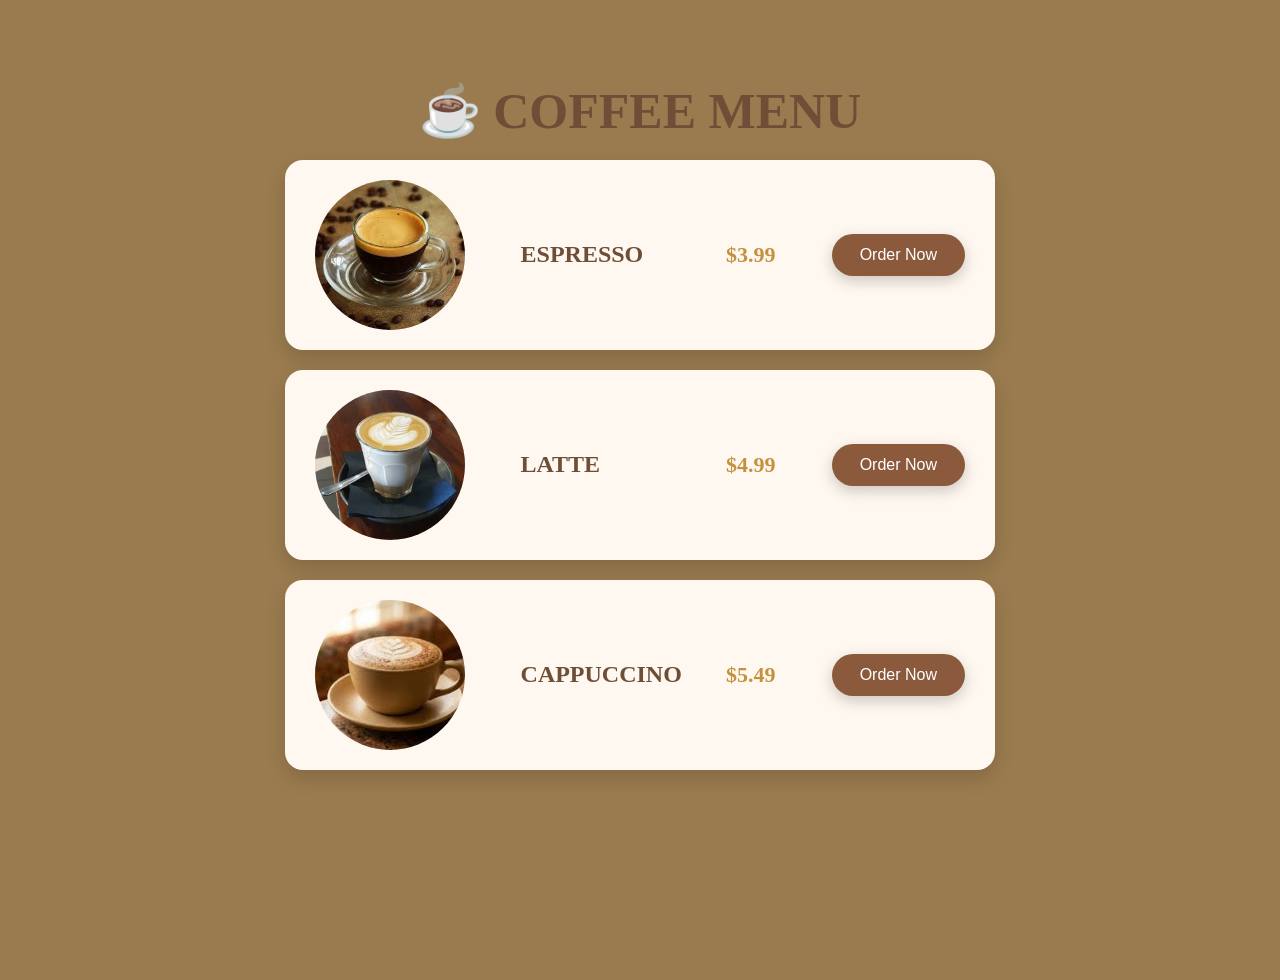
==== Coffee.html @ 8842f86b "Frontend Completed" ====
<!DOCTYPE html>
<html lang="en">

<head>
    <meta charset="UTF-8">
    <title>Coffee Menu</title>
    <link rel="stylesheet" href="CSS.css">
</head>

<body>

<section id="coffee-menu">

    <h1 class="coffee-title">☕ COFFEE MENU</h1>
<div class="coffee-panel">
    <img src="espresso.jpg" alt="Espresso">
    <h3>ESPRESSO</h3>
    <p class="price">$3.99</p>
    <button class="order-btn" onclick="openPopup()">
    Order Now
</button>
</div>

<div class="coffee-panel">
    <img src="latte.jpg" alt="Latte">
    <h3>LATTE</h3>
    <p class="price">$4.99</p>
    <button class="order-btn" onclick="openPopup()">
    Order Now
</button>
</div>

<div class="coffee-panel">
    <img src="cappuccino.jpg" alt="Cappuccino">
    <h3>CAPPUCCINO</h3>
    <p class="price">$5.49</p>
    <button class="order-btn" onclick="openPopup()">
    Order Now
</button>
</div>

</section>

<!-- Popup -->
<div id="orderPopup" class="popup">

    <div class="popup-content">
        <h2>☕ Order Confirmed!</h2>
        <p>Thank you for your order.</p>
        <p>Your delicious coffee is being prepared.</p>
        <button onclick="closePopup()">OK</button>
    </div>
</div>

<script src="Java.js"></script>

</body>
</html>
---- CSS.css ----
:root{
    --brown:#6F4E37;
    --gold:#C4923E;
    --cream:#FFF8F0;
    --shadow:0 10px 25px rgba(0,0,0,.15);
    --radius:20px;
}

html{
    scroll-behavior:smooth;
}

*{
    transition:.3s;
}

body{
font-family:Bahnshrift Lights;
background:#FFF8F0;
color:#333;
margin:0;
}

nav{
display:flex;
justify-content:space-between;
align-items:center;
padding:20px 60px;
background:#6F4E37;
color:white;
}

nav ul {
    list-style: none;
    display: flex;
    gap: 100px;
    margin: 0;
    padding: 0;
}

nav ul li a {
    display: inline-block;
    padding: 20px 55px;
    background-color: #C4923E;
    color: white;
    text-decoration: none;
    border-radius: 20px;
    font-weight: bold;
    transition: 0.3s;
}

nav ul li a:hover {
    background-color: #8B5A2B;
    transform: translateY(-3px);
}

.hero {
    height: 90vh;
    display: flex;
    flex-direction: column;
    justify-content: center;
    align-items: center;
    font-size: 40px;   
    font-family: Impact;

    background-image: url("background.jpg");
    background-repeat: no-repeat;
    background-position: center;
    background-size: cover;

    color: #C4923E;
    text-align: center;
}

.hero h1 {
    font-size: 70px;
    color: #C4923E;
    font-weight: bold;
    -webkit-text-stroke: 2px #4E342E;

    animation: fadeUp 1.5s ease;
}

button{
    padding:12px 25px;
    background:#D97706;
    border:none;
    color:white;
    border-radius:30px;
    cursor:pointer;
    transition:.3s;

    box-shadow:0 5px 15px rgba(0,0,0,.2);
}

button:hover{
transform:scale(1.05);
box-shadow:0 8px 20px rgba(0,0,0,.3);
}

#menu {
    background-color: #F5E6D3;
    padding: 60px 20px;
    border-radius: 20px;
    margin: 40px;
    box-shadow: 0 4px 15px rgba(0, 0, 0, 0.2);
}

.card{
background:white;
padding:20px;
border-radius:15px;
box-shadow:0 5px 20px rgba(0,0,0,.1);
transition:.3s;
}

.card:hover{
transform:translateY(-8px);
}

.menu-categories{
    display:flex;
    justify-content:center;
    gap:30px;
    margin:40px 0;
    flex-wrap:wrap;
}

.category-card{
    width:250px;
    background:#FFF8F0;
    border-radius:15px;
    padding:25px;
    text-align:center;
    box-shadow:0 4px 12px rgba(0,0,0,0.15);
    transition:0.3s;
    cursor:pointer;
}

.category-card:hover{
    transform:translateY(-8px);
    background:#C4923E;
    color:white;
}

.category-card h3{
    font-size:28px;
    margin-bottom:10px;
}

.category-card p{
    font-size:16px;
    line-height:1.5;
}

#contact{
    background:#F8F1E7;
    padding:80px 50px;
}

.contact-title{
    text-align:center;
    font-size:50px;
    color:#6F4E37;
    margin-bottom:50px;
}

.contact-container{
    display:flex;
    justify-content:center;
    gap:35px;
    flex-wrap:wrap;
}

.contact-card{
    width:280px;
    background:white;
    padding:35px;
    border-radius:20px;
    text-align:center;
    box-shadow:0 10px 25px rgba(0,0,0,.15);
    transition:.4s;
}

.contact-card h3{
    font-size:28px;
    color:#6F4E37;
    margin-bottom:20px;
}

.contact-card p{
    font-size:18px;
    color:#555;
    line-height:1.8;
}

.contact-card:hover{
    transform:translateY(-15px);
    background:#C4923E;
    color:white;
    box-shadow:0 18px 40px rgba(0,0,0,.25);
}

.contact-card:hover h3{
    color:white;
}

.contact-card:hover p{
    color:white;
}

.category-link{
    text-decoration: none;
    color: inherit;
}

.category-card img {
    width: 100%;
    height: 200px;
    object-fit: cover;
    display: block;
    margin: 20px auto;
    border-radius: 50%;
}

.coffee-card:hover{
    transform:translateY(-10px);
    box-shadow:0 20px 35px rgba(0,0,0,.25);
}

.coffee-card:hover img{
    transform:scale(1.08);
    transition:.3s;
}

.coffee-card button:hover{
    background:#6F4E37;
}

.coffee-title{
    text-align: center;
    font-size: 50px;
    color: #6F4E37;
    margin-bottom: 20px;
}

.coffee-categories{
    display:flex;
    justify-content:center;
    gap:30px;
    flex-wrap:wrap;
    margin-top:50px;
}

#coffee-menu{
    background-color: #9A7B4F;
    min-height: 100vh;
    padding: 40px;
}

.coffee-panel{
    display: flex;
    align-items: center;
    justify-content: space-between;
    width: 650px;
    background: #FFF8F0;
    border-radius: 18px;
    padding: 20px 30px;
    box-shadow: 0 8px 20px rgba(0,0,0,.15);
    transition: .3s;
    margin: 20px auto;
}

.coffee-panel img{
    width: 150px;
    height: 150px;
    border-radius: 50%;
    object-fit: cover;
    margin-right: 30px;
    flex-shrink: 0;
}

.coffee-panel h3{
    width: 180px;
    font-size: 24px;
    color: #6F4E37;
}

.coffee-panel:hover{
    transform:translateY(-10px);
    box-shadow:0 15px 30px rgba(0,0,0,.25);
}

.coffee-panel:hover img{
    transform:scale(1.08);
    transition:.4s;
}

.coffee-link{
    text-decoration:none;
    color:inherit;
}

.price{
    width: 80px;
    text-align: left;
    font-size: 22px;
    color: #C4923E;
    font-weight: bold;
}

.order-btn{
    background:#8B5A3C;
    color:white;
    border:none;
    border-radius:30px;
    padding:12px 28px;
    min-width:130px;
    font-size:16px;
    cursor:pointer;
    box-shadow:0 5px 15px rgba(0,0,0,.2);
}

.order-btn:hover{
    background:#D9779B;
    transform:scale(1.05);
}

.popup{
    display:none;
    position:fixed;
    top:0;
    left:0;
    width:100%;
    height:100%;
    background:rgba(0,0,0,.6);
    justify-content:center;
    align-items:center;
    z-index:1000;
}

.popup-content{
    background:#FFF8F0;
    padding:40px;
    border-radius:20px;
    text-align:center;
    width:350px;
    box-shadow:0 15px 35px rgba(0,0,0,.3);
}

.popup-content h2{
    color:#6F4E37;
    margin-bottom:15px;
}

.popup-content p{
    font-size:18px;
    color:#555;
}

.burger-title{
    text-align:center;
    font-size:60px;
    color:#7A3E00;
    letter-spacing:4px;
    text-transform:uppercase;
    font-weight:bold;
    padding:15px 0;
    border-top:3px solid #D4A373;
    border-bottom:3px solid #D4A373;
    display:inline-block;
}

.title-box{
    text-align:center;
}

#burger-menu{
    background-color:#D4A373;
    min-height:100vh;
    padding:40px;
}
.burger-categories{
    display:flex;
    justify-content:center;
    gap:30px;
    flex-wrap:wrap;
    margin-top:50px;
}

.burger-panel{
    display:flex;
    align-items:center;
    justify-content:space-between;
    width:700px;
    background:#FFFDF8;
    border-radius:20px;
    padding:20px 35px;
    box-shadow:0 10px 25px rgba(0,0,0,.15);
    transition:.3s;
    margin:25px auto;
}

.burger-panel img{
    width:150px;
    height:150px;
    margin-right:50px;
    border-radius:50%;
    object-fit:cover;
    border:4px solid #D4A373;
    transition:.3s;
}

.burger-panel h3{
    width:230px;
    font-size:30px;
    color:#6F4E37;
}

.burger-panel:hover{
    transform:translateY(-10px);
    box-shadow:0 15px 30px rgba(0,0,0,.25);
}

.burger-panel:hover img{
    transform:scale(1.08);
    transition:.4s;
}

.burger-link{
    text-decoration:none;
    color:inherit;
}

.dessert-title{
    text-align:center;
    font-size:60px;
    color:#FF6EC7;
    letter-spacing:4px;
    text-transform:uppercase;
    font-weight:bold;
    padding:15px 0;
    border-top:3px solid #D4A373;
    border-bottom:3px solid #D4A373;
    display:inline-block;
}

.title-box{
    text-align:center;
}

#dessert-menu{
    background-color:#FADCE5;
    min-height:100vh;
    padding:40px;
}

.eggless{
    display: block;
    font-size: 18px;
    font-weight: normal;
    color: #C45A8B;
    margin-top: 5px;
}

.dessert-categories{
    display:flex;
    justify-content:center;
    gap:30px;
    flex-wrap:wrap;
    margin-top:50px;
}

.dessert-panel{
    display:flex;
    align-items:center;
    justify-content:space-between;
    width:700px;
    background:#FFFDF8;
    border-radius:20px;
    padding:20px 35px;
    box-shadow:0 10px 25px rgba(0,0,0,.15);
    transition:.3s;
    margin:25px auto;
}

.dessert-panel img{
    width:150px;
    height:150px;
    margin-right:50px;
    border-radius:50%;
    object-fit:cover;
    border:4px solid #FBA0E3;
    transition:.3s;
}

.dessert-panel h3{
    width:230px;
    font-size:30px;
    color:#C45A8B;
}

.dessert-panel:hover{
    transform:translateY(-10px);
    box-shadow:0 15px 30px rgba(0,0,0,.25);
}

.dessert-panel:hover img{
    transform:scale(1.08);
    transition:.4s;
}

.dessert-link{
    text-decoration:none;
    color:inherit;
}

footer{
    background:#4E342E;
    color:white;
    text-align:center;
    padding:50px 20px;
}

.footer-content h2{
    font-size:36px;
    margin-bottom:10px;
}

.footer-content p{
    font-size:18px;
    margin:8px 0;
}

.footer-links{
    margin:25px 0;
}

.footer-links a{
    color:#C4923E;
    text-decoration:none;
    margin:0 20px;
    font-size:18px;
    font-weight:bold;
}

.footer-links a:hover{
    color:white;
}

footer hr{
    width:70%;
    margin:30px auto;
    border:1px solid #C4923E;
}

.copyright{
    color:#DDD;
    font-size:16px;
}

@media (max-width:768px){

nav{
flex-direction:column;
}

.hero h1{
font-size:42px;
}

.category-card{
width:90%;
}

.coffee-panel,
.burger-panel,
.dessert-panel{
width:95%;
flex-direction:column;
text-align:center;
}

}

@keyframes fadeUp{
    from{
        opacity: 0;
        transform: translateY(40px);
    }
    to{
        opacity: 1;
        transform: translateY(0);
    }
}
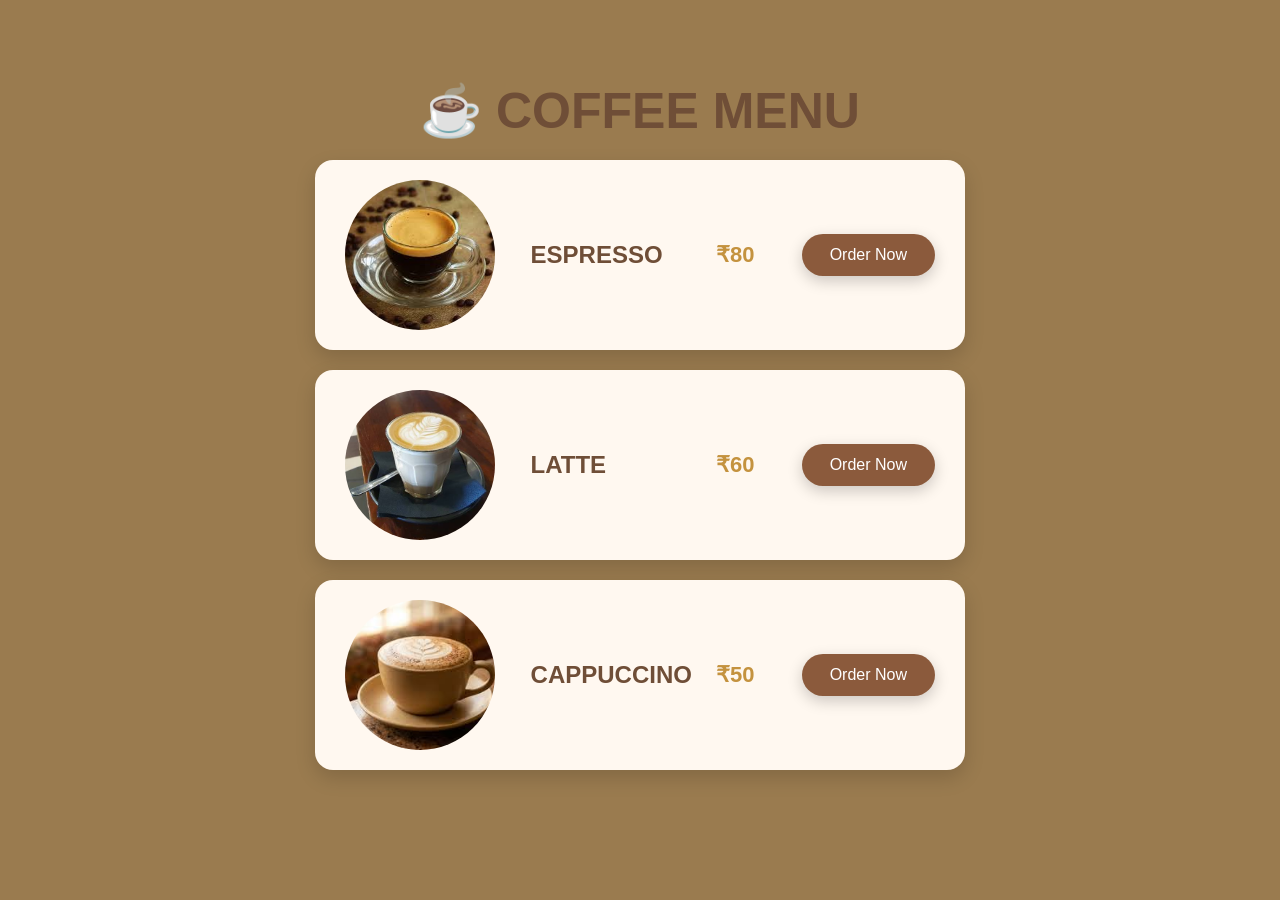
==== commit 3c3dc045: "Changed Currency" ====
--- a/Coffee.html
+++ b/Coffee.html
@@ -15,7 +15,7 @@
 <div class="coffee-panel">
     <img src="espresso.jpg" alt="Espresso">
     <h3>ESPRESSO</h3>
-    <p class="price">$3.99</p>
+    <p class="price">₹80</p>
     <button class="order-btn" onclick="openPopup()">
     Order Now
 </button>
@@ -24,7 +24,7 @@
 <div class="coffee-panel">
     <img src="latte.jpg" alt="Latte">
     <h3>LATTE</h3>
-    <p class="price">$4.99</p>
+    <p class="price">₹60</p>
     <button class="order-btn" onclick="openPopup()">
     Order Now
 </button>
@@ -33,7 +33,7 @@
 <div class="coffee-panel">
     <img src="cappuccino.jpg" alt="Cappuccino">
     <h3>CAPPUCCINO</h3>
-    <p class="price">$5.49</p>
+    <p class="price">₹50</p>
     <button class="order-btn" onclick="openPopup()">
     Order Now
 </button>
--- a/CSS.css
+++ b/CSS.css
@@ -12,73 +12,82 @@
 
 *{
     transition:.3s;
+    box-sizing:border-box;
 }
 
 body{
-font-family:Bahnshrift Lights;
-background:#FFF8F0;
-color:#333;
-margin:0;
-}
+    font-family:Bahnshrift Lights, Arial, sans-serif;
+    background:#FFF8F0;
+    color:#333;
+    margin:0;
+}
+
+/* =========================
+   NAVIGATION
+========================= */
 
 nav{
-display:flex;
-justify-content:space-between;
-align-items:center;
-padding:20px 60px;
-background:#6F4E37;
-color:white;
-}
-
-nav ul {
-    list-style: none;
-    display: flex;
-    gap: 100px;
-    margin: 0;
-    padding: 0;
-}
-
-nav ul li a {
-    display: inline-block;
-    padding: 20px 55px;
-    background-color: #C4923E;
-    color: white;
-    text-decoration: none;
-    border-radius: 20px;
-    font-weight: bold;
-    transition: 0.3s;
-}
-
-nav ul li a:hover {
-    background-color: #8B5A2B;
-    transform: translateY(-3px);
-}
-
-.hero {
-    height: 90vh;
-    display: flex;
-    flex-direction: column;
-    justify-content: center;
-    align-items: center;
-    font-size: 40px;   
-    font-family: Impact;
-
-    background-image: url("background.jpg");
-    background-repeat: no-repeat;
-    background-position: center;
-    background-size: cover;
-
-    color: #C4923E;
-    text-align: center;
-}
-
-.hero h1 {
-    font-size: 70px;
-    color: #C4923E;
-    font-weight: bold;
-    -webkit-text-stroke: 2px #4E342E;
-
-    animation: fadeUp 1.5s ease;
+    display:flex;
+    justify-content:space-between;
+    align-items:center;
+    padding:20px 60px;
+    background:#6F4E37;
+    color:white;
+}
+
+nav ul{
+    list-style:none;
+    display:flex;
+    gap:100px;
+    margin:0;
+    padding:0;
+}
+
+nav ul li a{
+    display:inline-block;
+    padding:20px 55px;
+    background-color:#C4923E;
+    color:white;
+    text-decoration:none;
+    border-radius:20px;
+    font-weight:bold;
+    transition:.3s;
+}
+
+nav ul li a:hover{
+    background-color:#8B5A2B;
+    transform:translateY(-3px);
+}
+
+/* =========================
+   HERO
+========================= */
+
+.hero{
+    height:90vh;
+    display:flex;
+    flex-direction:column;
+    justify-content:center;
+    align-items:center;
+    font-size:40px;
+    font-family:Impact, sans-serif;
+
+    background-image:url("background.jpg");
+    background-repeat:no-repeat;
+    background-position:center;
+    background-size:cover;
+
+    color:#C4923E;
+    text-align:center;
+}
+
+.hero h1{
+    font-size:70px;
+    color:#C4923E;
+    font-weight:bold;
+    -webkit-text-stroke:2px #4E342E;
+
+    animation:fadeUp 1.5s ease;
 }
 
 button{
@@ -94,29 +103,38 @@
 }
 
 button:hover{
-transform:scale(1.05);
-box-shadow:0 8px 20px rgba(0,0,0,.3);
-}
-
-#menu {
-    background-color: #F5E6D3;
-    padding: 60px 20px;
-    border-radius: 20px;
-    margin: 40px;
-    box-shadow: 0 4px 15px rgba(0, 0, 0, 0.2);
+    transform:scale(1.05);
+    box-shadow:0 8px 20px rgba(0,0,0,.3);
+}
+
+/* =========================
+   MENU SECTION
+========================= */
+
+#menu{
+    background-color:#F5E6D3;
+    padding:60px 20px;
+    border-radius:20px;
+    margin:40px;
+    box-shadow:0 4px 15px rgba(0,0,0,.2);
 }
 
 .card{
-background:white;
-padding:20px;
-border-radius:15px;
-box-shadow:0 5px 20px rgba(0,0,0,.1);
-transition:.3s;
+    background:white;
+    padding:20px;
+    border-radius:15px;
+    box-shadow:0 5px 20px rgba(0,0,0,.1);
+    transition:.3s;
 }
 
 .card:hover{
-transform:translateY(-8px);
-}
+    transform:translateY(-8px);
+}
+
+/* =========================
+   MAIN CATEGORY CARDS
+   COFFEE / BURGER / DESSERT
+========================= */
 
 .menu-categories{
     display:flex;
@@ -132,8 +150,8 @@
     border-radius:15px;
     padding:25px;
     text-align:center;
-    box-shadow:0 4px 12px rgba(0,0,0,0.15);
-    transition:0.3s;
+    box-shadow:0 4px 12px rgba(0,0,0,.15);
+    transition:.3s;
     cursor:pointer;
 }
 
@@ -152,6 +170,24 @@
     font-size:16px;
     line-height:1.5;
 }
+
+.category-link{
+    text-decoration:none;
+    color:inherit;
+}
+
+.category-card img{
+    width:100%;
+    height:200px;
+    object-fit:cover;
+    display:block;
+    margin:20px auto;
+    border-radius:50%;
+}
+
+/* =========================
+   CONTACT
+========================= */
 
 #contact{
     background:#F8F1E7;
@@ -209,19 +245,9 @@
     color:white;
 }
 
-.category-link{
-    text-decoration: none;
-    color: inherit;
-}
-
-.category-card img {
-    width: 100%;
-    height: 200px;
-    object-fit: cover;
-    display: block;
-    margin: 20px auto;
-    border-radius: 50%;
-}
+/* =========================
+   COFFEE
+========================= */
 
 .coffee-card:hover{
     transform:translateY(-10px);
@@ -230,7 +256,6 @@
 
 .coffee-card:hover img{
     transform:scale(1.08);
-    transition:.3s;
 }
 
 .coffee-card button:hover{
@@ -238,10 +263,10 @@
 }
 
 .coffee-title{
-    text-align: center;
-    font-size: 50px;
-    color: #6F4E37;
-    margin-bottom: 20px;
+    text-align:center;
+    font-size:50px;
+    color:#6F4E37;
+    margin-bottom:20px;
 }
 
 .coffee-categories{
@@ -253,37 +278,39 @@
 }
 
 #coffee-menu{
-    background-color: #9A7B4F;
-    min-height: 100vh;
-    padding: 40px;
+    background-color:#9A7B4F;
+    min-height:100vh;
+    padding:40px;
 }
 
 .coffee-panel{
-    display: flex;
-    align-items: center;
-    justify-content: space-between;
-    width: 650px;
-    background: #FFF8F0;
-    border-radius: 18px;
-    padding: 20px 30px;
-    box-shadow: 0 8px 20px rgba(0,0,0,.15);
-    transition: .3s;
-    margin: 20px auto;
+    display:flex;
+    align-items:center;
+    justify-content:space-between;
+
+    width:650px;
+    background:#FFF8F0;
+    border-radius:18px;
+    padding:20px 30px;
+
+    box-shadow:0 8px 20px rgba(0,0,0,.15);
+    transition:.3s;
+    margin:20px auto;
 }
 
 .coffee-panel img{
-    width: 150px;
-    height: 150px;
-    border-radius: 50%;
-    object-fit: cover;
-    margin-right: 30px;
-    flex-shrink: 0;
+    width:150px;
+    height:150px;
+    border-radius:50%;
+    object-fit:cover;
+    margin-right:30px;
+    flex-shrink:0;
 }
 
 .coffee-panel h3{
-    width: 180px;
-    font-size: 24px;
-    color: #6F4E37;
+    width:180px;
+    font-size:24px;
+    color:#6F4E37;
 }
 
 .coffee-panel:hover{
@@ -293,7 +320,6 @@
 
 .coffee-panel:hover img{
     transform:scale(1.08);
-    transition:.4s;
 }
 
 .coffee-link{
@@ -302,11 +328,11 @@
 }
 
 .price{
-    width: 80px;
-    text-align: left;
-    font-size: 22px;
-    color: #C4923E;
-    font-weight: bold;
+    width:80px;
+    text-align:left;
+    font-size:22px;
+    color:#C4923E;
+    font-weight:bold;
 }
 
 .order-btn{
@@ -325,6 +351,10 @@
     background:#D9779B;
     transform:scale(1.05);
 }
+
+/* =========================
+   POPUP
+========================= */
 
 .popup{
     display:none;
@@ -358,6 +388,10 @@
     color:#555;
 }
 
+/* =========================
+   BURGER
+========================= */
+
 .burger-title{
     text-align:center;
     font-size:60px;
@@ -380,6 +414,7 @@
     min-height:100vh;
     padding:40px;
 }
+
 .burger-categories{
     display:flex;
     justify-content:center;
@@ -392,10 +427,12 @@
     display:flex;
     align-items:center;
     justify-content:space-between;
+
     width:700px;
     background:#FFFDF8;
     border-radius:20px;
     padding:20px 35px;
+
     box-shadow:0 10px 25px rgba(0,0,0,.15);
     transition:.3s;
     margin:25px auto;
@@ -424,13 +461,16 @@
 
 .burger-panel:hover img{
     transform:scale(1.08);
-    transition:.4s;
 }
 
 .burger-link{
     text-decoration:none;
     color:inherit;
 }
+
+/* =========================
+   DESSERT
+========================= */
 
 .dessert-title{
     text-align:center;
@@ -445,10 +485,6 @@
     display:inline-block;
 }
 
-.title-box{
-    text-align:center;
-}
-
 #dessert-menu{
     background-color:#FADCE5;
     min-height:100vh;
@@ -456,11 +492,11 @@
 }
 
 .eggless{
-    display: block;
-    font-size: 18px;
-    font-weight: normal;
-    color: #C45A8B;
-    margin-top: 5px;
+    display:block;
+    font-size:18px;
+    font-weight:normal;
+    color:#C45A8B;
+    margin-top:5px;
 }
 
 .dessert-categories{
@@ -475,10 +511,12 @@
     display:flex;
     align-items:center;
     justify-content:space-between;
+
     width:700px;
     background:#FFFDF8;
     border-radius:20px;
     padding:20px 35px;
+
     box-shadow:0 10px 25px rgba(0,0,0,.15);
     transition:.3s;
     margin:25px auto;
@@ -507,13 +545,16 @@
 
 .dessert-panel:hover img{
     transform:scale(1.08);
-    transition:.4s;
 }
 
 .dessert-link{
     text-decoration:none;
     color:inherit;
 }
+
+/* =========================
+   FOOTER
+========================= */
 
 footer{
     background:#4E342E;
@@ -559,37 +600,349 @@
     font-size:16px;
 }
 
+/* ==================================================
+   MOBILE RESPONSIVE DESIGN
+================================================== */
+
 @media (max-width:768px){
 
-nav{
-flex-direction:column;
-}
-
-.hero h1{
-font-size:42px;
-}
-
-.category-card{
-width:90%;
-}
-
-.coffee-panel,
-.burger-panel,
-.dessert-panel{
-width:95%;
-flex-direction:column;
-text-align:center;
-}
-
-}
+    /* ---------- NAV ---------- */
+
+    nav{
+        flex-direction:column;
+        padding:20px 15px;
+    }
+
+    nav ul{
+        width:100%;
+        justify-content:center;
+        gap:10px;
+        flex-wrap:wrap;
+    }
+
+    nav ul li a{
+        padding:12px 20px;
+        font-size:16px;
+    }
+
+    /* ---------- HERO ---------- */
+
+    .hero{
+        height:80vh;
+        padding:20px;
+        font-size:25px;
+    }
+
+    .hero h1{
+        font-size:32px;
+        -webkit-text-stroke:1px #C43A10;
+        text-shadow:none;   
+    }
+
+    /* ---------- MAIN MENU ---------- */
+
+    #menu{
+        margin:0;
+        padding:40px 15px;
+        border-radius:0;
+    }
+
+    .menu-categories{
+        width:100%;
+        display:flex;
+        flex-direction:column;
+        align-items:center;
+        gap:25px;
+        margin:30px 0;
+    }
+
+    /*
+       THIS FIXES THE WIDTH OF
+       COFFEE / BURGER / DESSERT CARDS
+    */
+
+    .category-card{
+        width:calc(100% - 30px);
+        max-width:500px;
+        min-height:330px;
+
+        padding:25px 20px;
+
+        display:flex;
+        flex-direction:column;
+        justify-content:center;
+        align-items:center;
+
+        text-align:center;
+        border-radius:22px;
+    }
+
+    .category-card img{
+        width:180px;
+        height:180px;
+        margin:10px auto 20px;
+    }
+
+    .category-card h3{
+        font-size:32px;
+        margin:5px 0;
+    }
+
+    .category-card p{
+        font-size:16px;
+    }
+
+    /* ---------- CONTACT ---------- */
+
+    #contact{
+        padding:50px 15px;
+    }
+
+    .contact-title{
+        font-size:42px;
+    }
+
+    .contact-container{
+        gap:25px;
+    }
+
+    .contact-card{
+        width:calc(100% - 20px);
+        max-width:500px;
+        padding:30px 20px;
+    }
+
+    /* ---------- COFFEE MENU ---------- */
+
+    #coffee-menu{
+        padding:30px 10px;
+    }
+
+    .coffee-title{
+        font-size:40px;
+    }
+
+    .coffee-categories{
+        margin-top:30px;
+        gap:15px;
+    }
+
+    .coffee-panel{
+        width:calc(100% - 20px);
+        max-width:600px;
+        min-height:320px;
+
+        display:flex;
+        flex-direction:column;
+        justify-content:center;
+        align-items:center;
+
+        text-align:center;
+        padding:25px 20px;
+        margin:15px auto;
+    }
+
+    .coffee-panel img{
+        width:130px;
+        height:130px;
+        margin:0 0 15px 0;
+    }
+
+    .coffee-panel h3{
+        width:100%;
+        min-height:55px;
+        margin:5px 0;
+
+        display:flex;
+        justify-content:center;
+        align-items:center;
+
+        font-size:22px;
+    }
+
+    .price{
+        width:auto;
+        text-align:center;
+        margin:5px 0 12px;
+        font-size:18px;
+    }
+
+    .order-btn{
+        min-width:110px;
+        padding:9px 20px;
+        font-size:14px;
+    }
+
+    /* ---------- BURGER MENU ---------- */
+
+    #burger-menu{
+        padding:30px 10px;
+    }
+
+    .burger-title{
+        font-size:42px;
+        letter-spacing:2px;
+    }
+
+    .burger-categories{
+        margin-top:30px;
+        gap:15px;
+    }
+
+    .burger-panel{
+        width:calc(100% - 20px);
+        max-width:600px;
+        min-height:320px;
+
+        display:flex;
+        flex-direction:column;
+        justify-content:center;
+        align-items:center;
+
+        text-align:center;
+        padding:25px 20px;
+        margin:15px auto;
+    }
+
+    .burger-panel img{
+        width:130px;
+        height:130px;
+        margin:0 0 15px 0;
+    }
+
+    .burger-panel h3{
+        width:100%;
+        min-height:55px;
+        margin:5px 0;
+
+        display:flex;
+        justify-content:center;
+        align-items:center;
+
+        font-size:22px;
+    }
+
+    /* ---------- DESSERT MENU ---------- */
+
+    #dessert-menu{
+        padding:30px 10px;
+    }
+
+    .dessert-title{
+        font-size:42px;
+        letter-spacing:2px;
+    }
+
+    .dessert-categories{
+        margin-top:30px;
+        gap:15px;
+    }
+
+    .dessert-panel{
+        width:calc(100% - 20px);
+        max-width:600px;
+        min-height:320px;
+
+        display:flex;
+        flex-direction:column;
+        justify-content:center;
+        align-items:center;
+
+        text-align:center;
+        padding:25px 20px;
+        margin:15px auto;
+    }
+
+    .dessert-panel img{
+        width:130px;
+        height:130px;
+        margin:0 0 15px 0;
+    }
+
+    .dessert-panel h3{
+        width:100%;
+        min-height:55px;
+        margin:5px 0;
+
+        display:flex;
+        justify-content:center;
+        align-items:center;
+
+        font-size:22px;
+    }
+
+    .eggless{
+        font-size:14px;
+    }
+
+    /* ---------- POPUP ---------- */
+
+    .popup-content{
+        width:calc(100% - 40px);
+        max-width:350px;
+        padding:30px 20px;
+    }
+
+    /* ---------- FOOTER ---------- */
+
+    footer{
+        padding:40px 15px;
+    }
+
+    .footer-content h2{
+        font-size:30px;
+    }
+
+    .footer-links a{
+        margin:10px;
+        display:inline-block;
+    }
+}
+
+/* =========================
+   EXTRA SMALL PHONES
+========================= */
+
+@media (max-width:400px){
+
+    .category-card{
+        width:calc(100% - 1px);
+        min-height:300px;
+    }
+
+    .category-card img{
+        width:150px;
+        height:150px;
+    }
+
+    .category-card h3{
+        font-size:28px;
+    }
+
+    .hero h1{
+        font-size:36px;
+    }
+
+    .coffee-panel,
+    .burger-panel,
+    .dessert-panel{
+        width:calc(100% - 10px);
+    }
+}
+
+/* =========================
+   ANIMATION
+========================= */
 
 @keyframes fadeUp{
+
     from{
-        opacity: 0;
-        transform: translateY(40px);
-    }
+        opacity:0;
+        transform:translateY(40px);
+    }
+
     to{
-        opacity: 1;
-        transform: translateY(0);
-    }
-}
+        opacity:1;
+        transform:translateY(0);
+    }
+}
